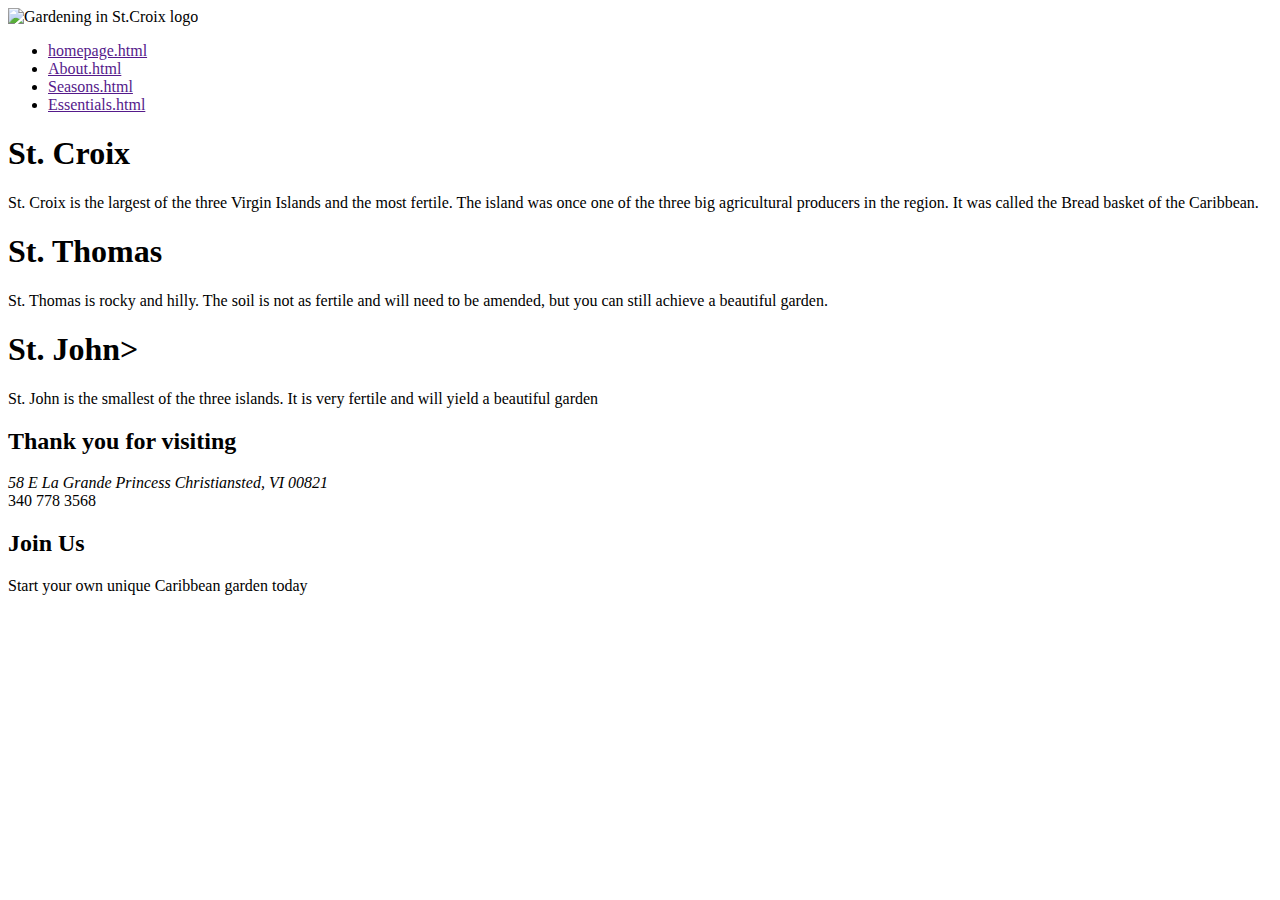
==== about.html @ eb8520f1 "Structure for Website" ====
<!DOCTYPE html>
<html lang="en">
<head>
    <meta charset="UTF-8">
    <meta name="viewport" content="width=device-width, initial-scale=1.0">
    <title>Backyard Gardening in St. Croix</title>
</head>
<body>
<header>
    <nav>
        <img src=""alt="Gardening in St.Croix logo">
        <ul>
            <li><a href=>homepage.html</a></li>
            <li><a href=>About.html</a></li>
            <li><a href=>Seasons.html</a></li>
            <li><a href=>Essentials.html</a></li>
        </ul>
    </nav>
</header>
<main>
    <div>
        <h1>St. Croix</h1>
        <p>St. Croix is the largest of the three Virgin Islands and the most fertile. 
            The island was once one of the three big agricultural producers in the region. It was called the Bread basket of the Caribbean.</p>
    </div 
    <div>
        <h1>St. Thomas</h1>
        <p>St. Thomas is rocky and hilly. The soil is not as fertile and will need to be amended, but you can still achieve a 
            beautiful garden.
        </p>
    </div>
    <div>
        <h1>St. John></h1>
        <p>St. John is the smallest of the three islands. It is very fertile and will yield a beautiful garden</p>
    </div>
    
</main>
<footer>
    <div>
        <h2> Thank you for visiting</h2>
        <address>58 E La Grande Princess Christiansted, VI 00821</address>
        <tel>340 778 3568</tel>
    </div>
    <div>
        <h2>Join Us</h2>
        <p>Start your own unique Caribbean garden today</p>
    </div>
</footer>
</body>
</html>
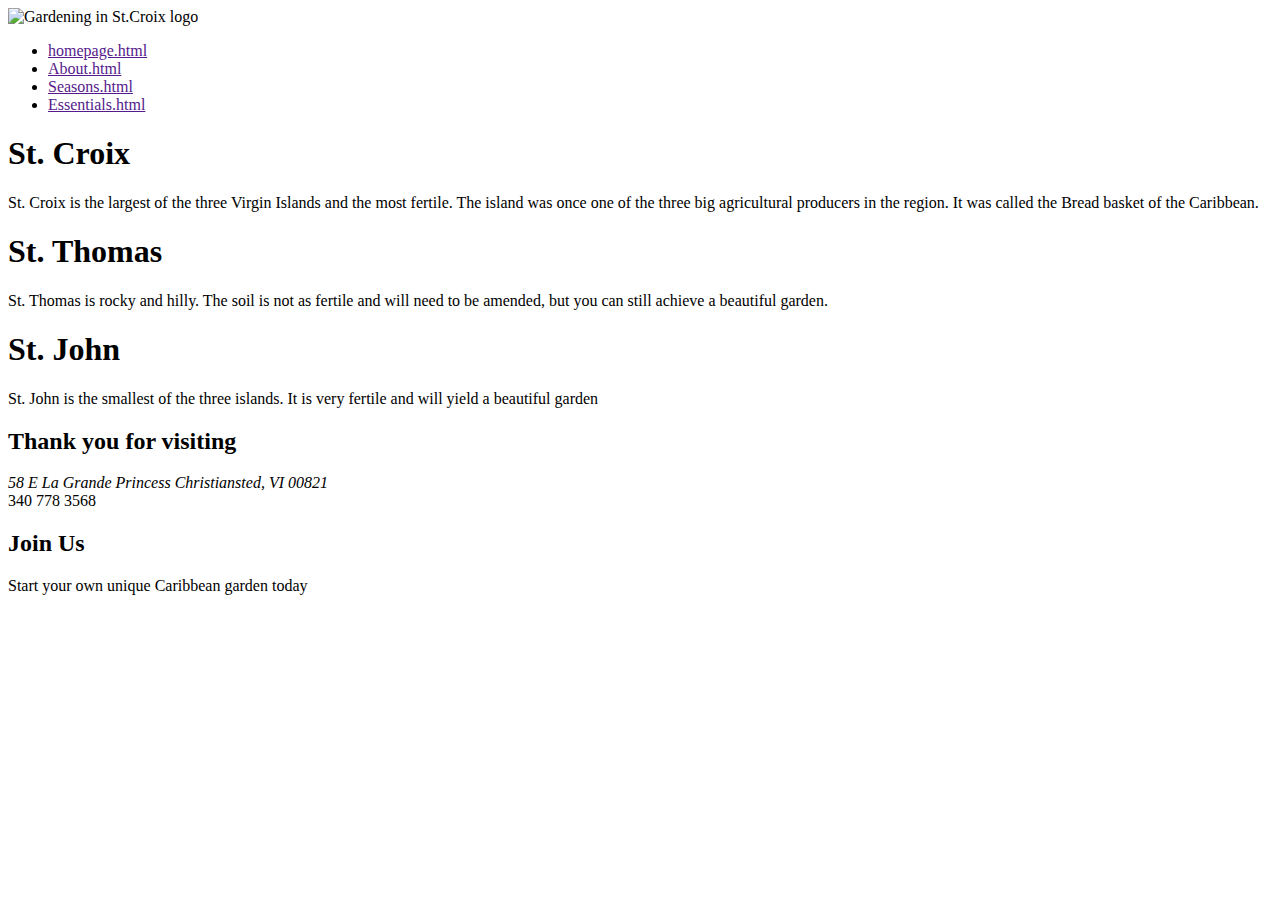
==== commit 3e36e811: "fix: html errors" ====
--- a/about.html
+++ b/about.html
@@ -8,7 +8,7 @@
 <body>
 <header>
     <nav>
-        <img src=""alt="Gardening in St.Croix logo">
+        <img src="" alt="Gardening in St.Croix logo">
         <ul>
             <li><a href=>homepage.html</a></li>
             <li><a href=>About.html</a></li>
@@ -22,7 +22,7 @@
         <h1>St. Croix</h1>
         <p>St. Croix is the largest of the three Virgin Islands and the most fertile. 
             The island was once one of the three big agricultural producers in the region. It was called the Bread basket of the Caribbean.</p>
-    </div 
+    </div>
     <div>
         <h1>St. Thomas</h1>
         <p>St. Thomas is rocky and hilly. The soil is not as fertile and will need to be amended, but you can still achieve a 
@@ -30,7 +30,7 @@
         </p>
     </div>
     <div>
-        <h1>St. John></h1>
+        <h1>St. John</h1>
         <p>St. John is the smallest of the three islands. It is very fertile and will yield a beautiful garden</p>
     </div>
     
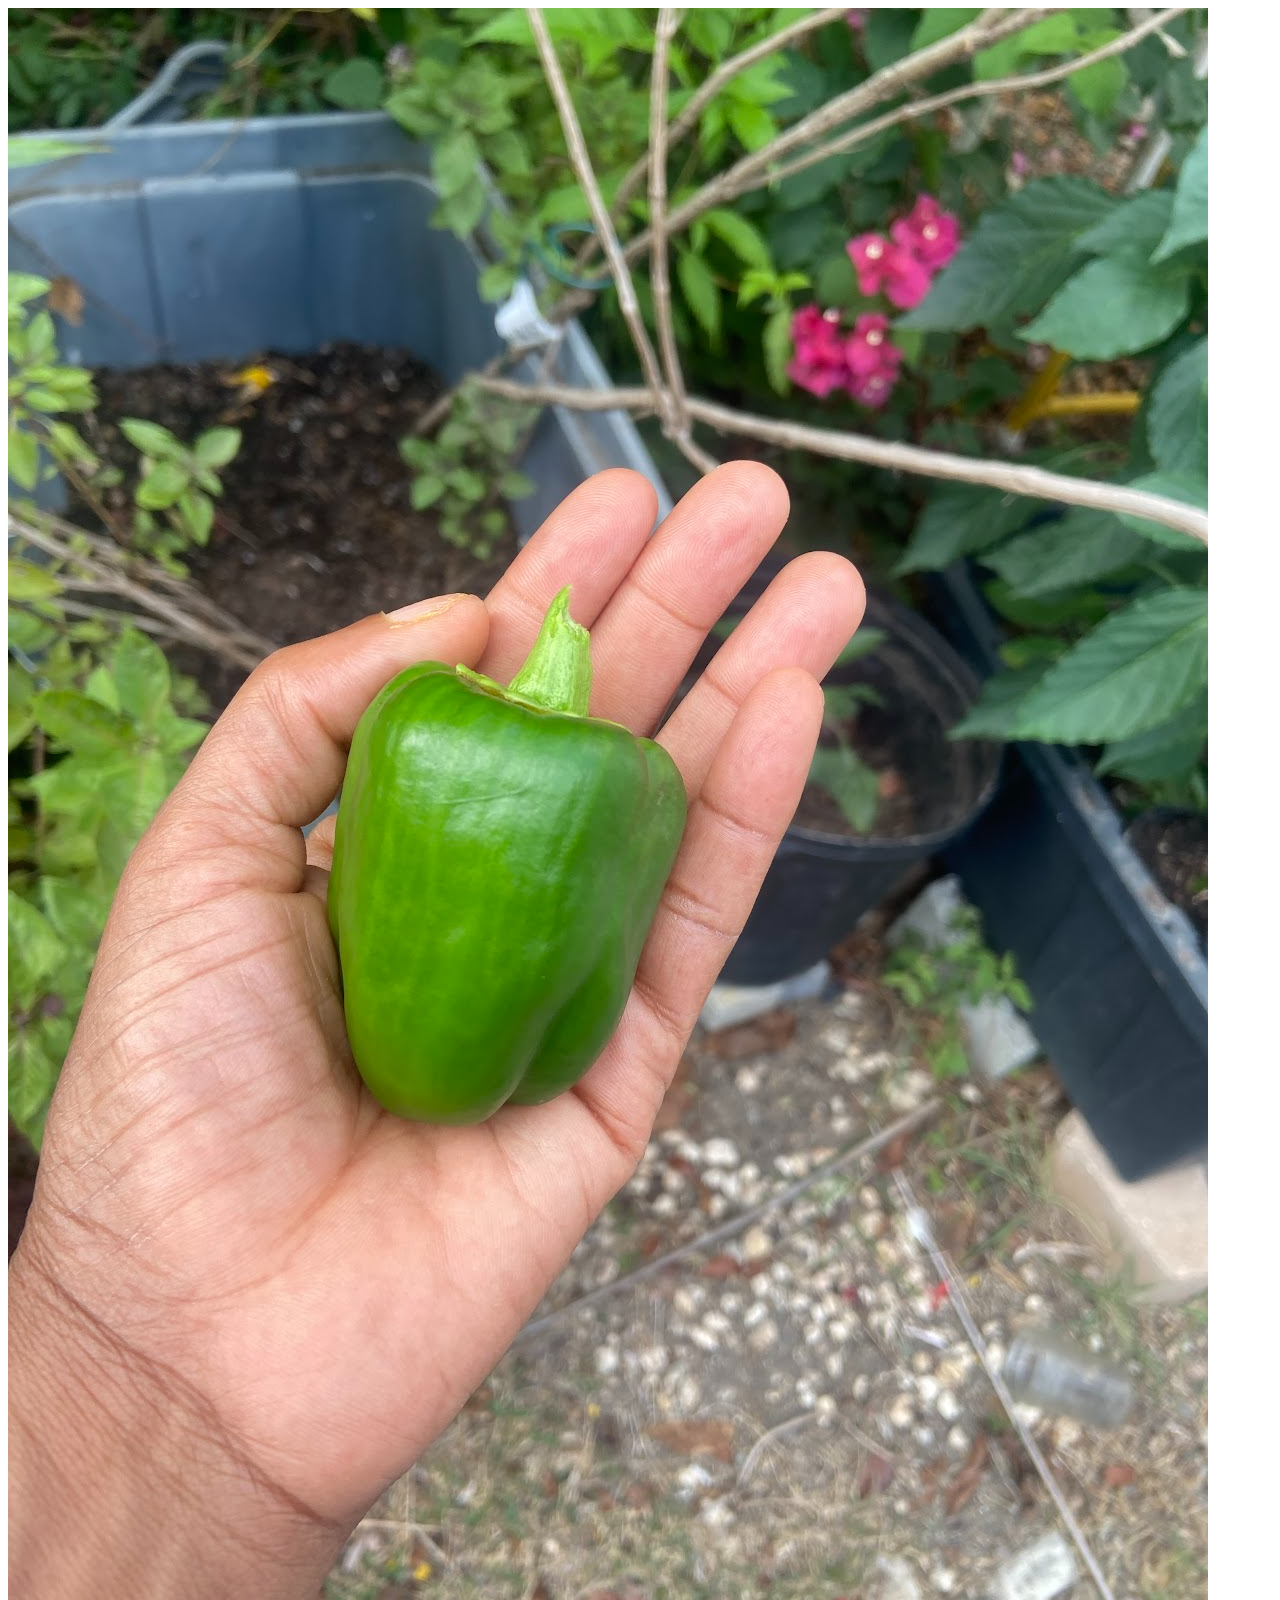
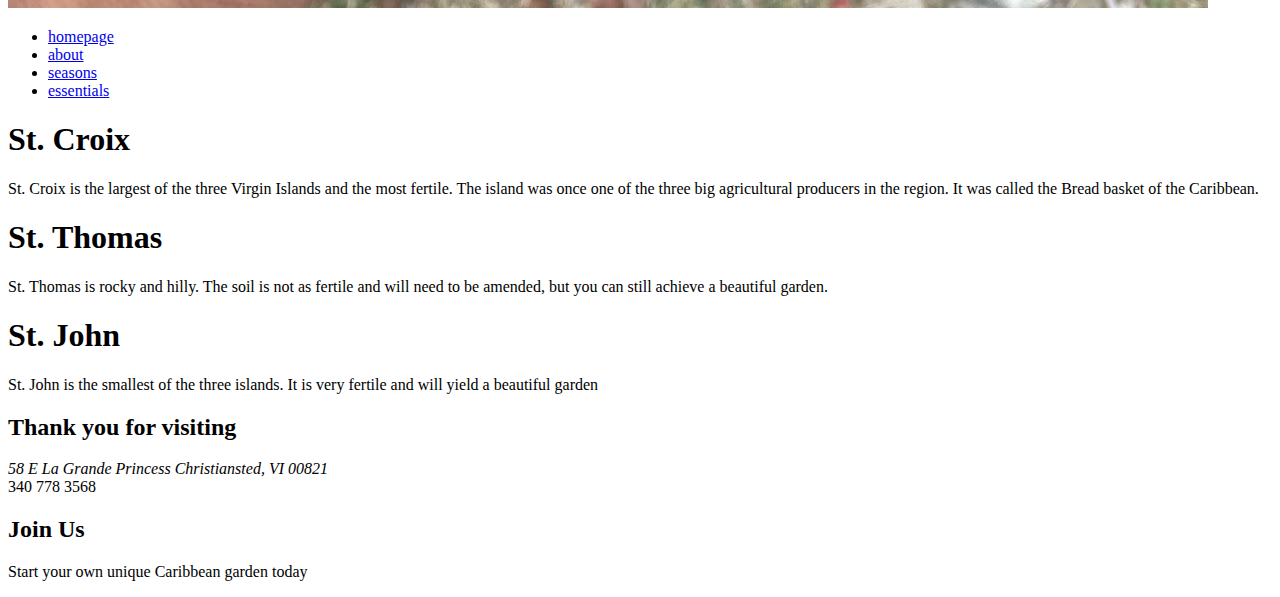
==== commit 8c30dc4e: "Corrections to Code" ====
--- a/about.html
+++ b/about.html
@@ -8,12 +8,12 @@
 <body>
 <header>
     <nav>
-        <img src="" alt="Gardening in St.Croix logo">
+        <img src="Images/bell-pepper-in-hand.png" alt="Gardening in St.Croix logo">
         <ul>
-            <li><a href=>homepage.html</a></li>
-            <li><a href=>About.html</a></li>
-            <li><a href=>Seasons.html</a></li>
-            <li><a href=>Essentials.html</a></li>
+            <li><a href="homepage.html">homepage</a></li>
+            <li><a href="about.html">about</a></li>
+            <li><a href="seasons.html">seasons</a></li>
+            <li><a href="essentials.html">essentials</a></li>
         </ul>
     </nav>
 </header>
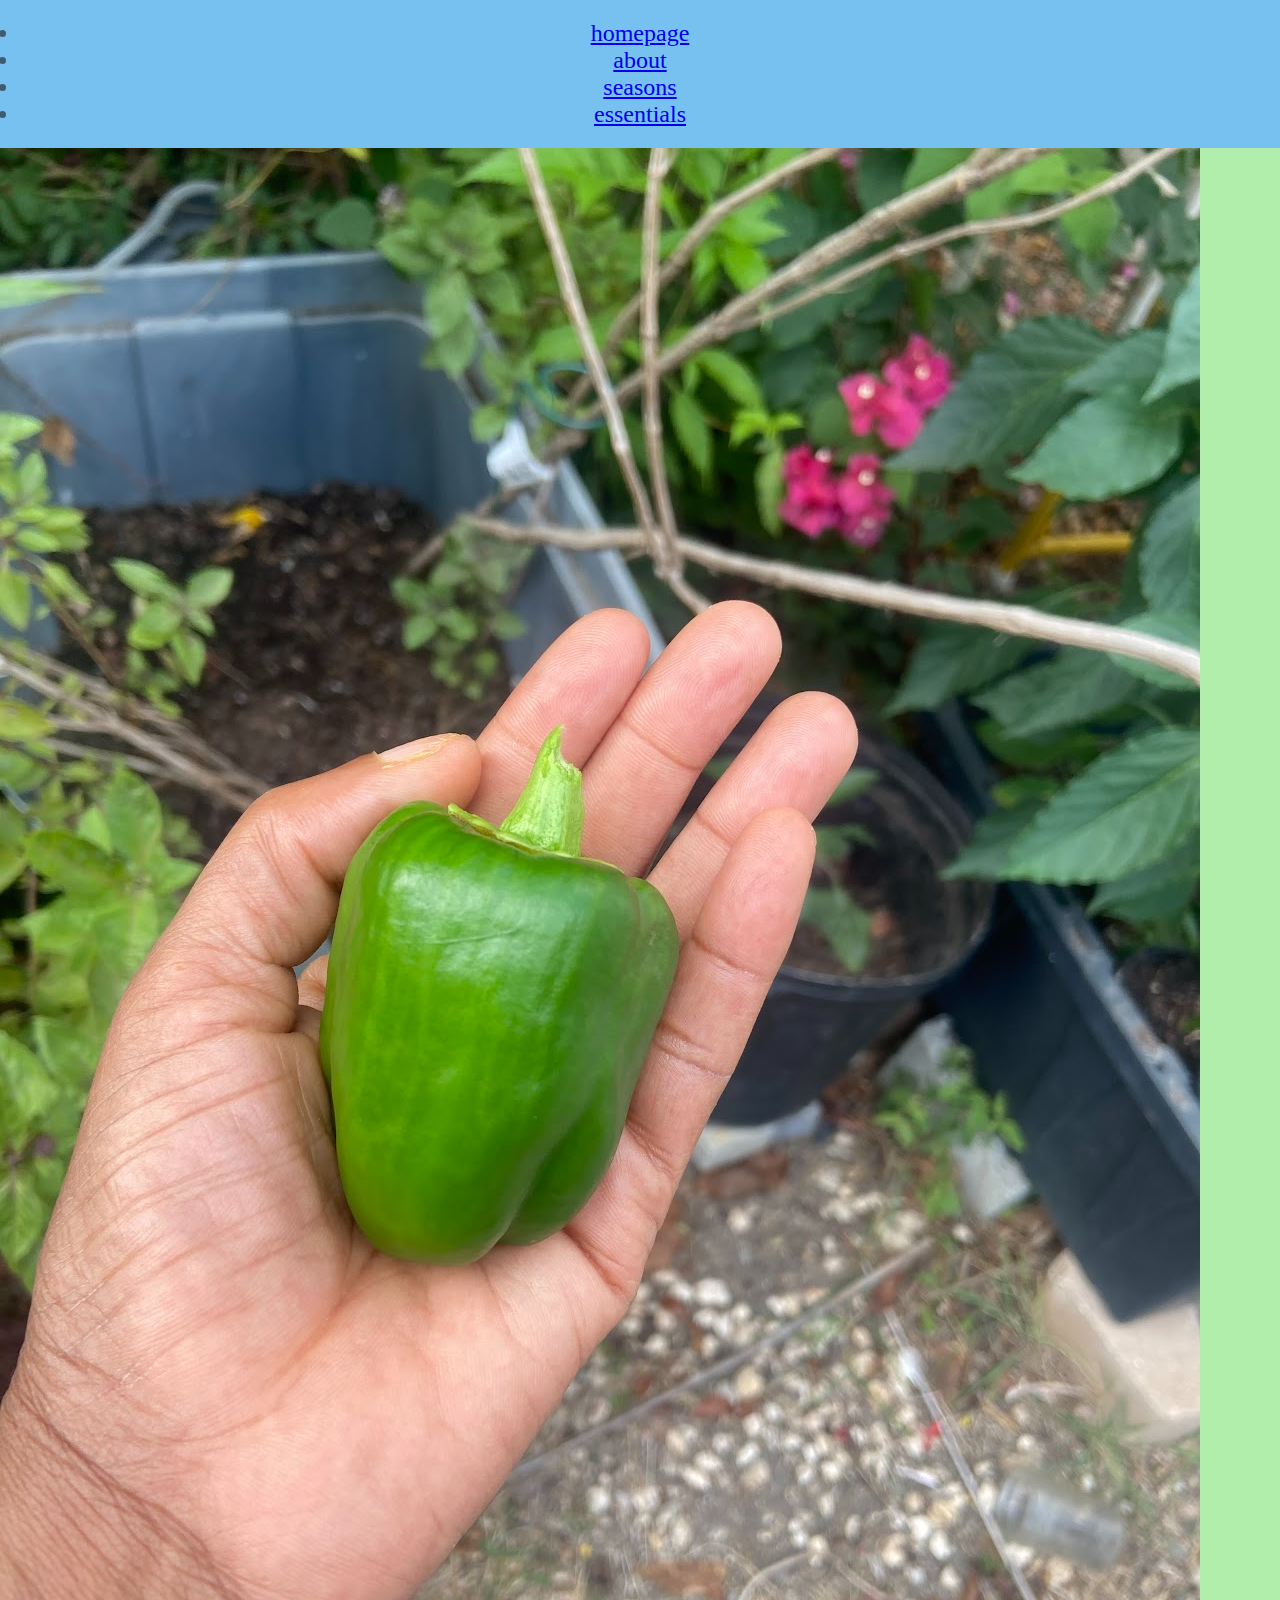
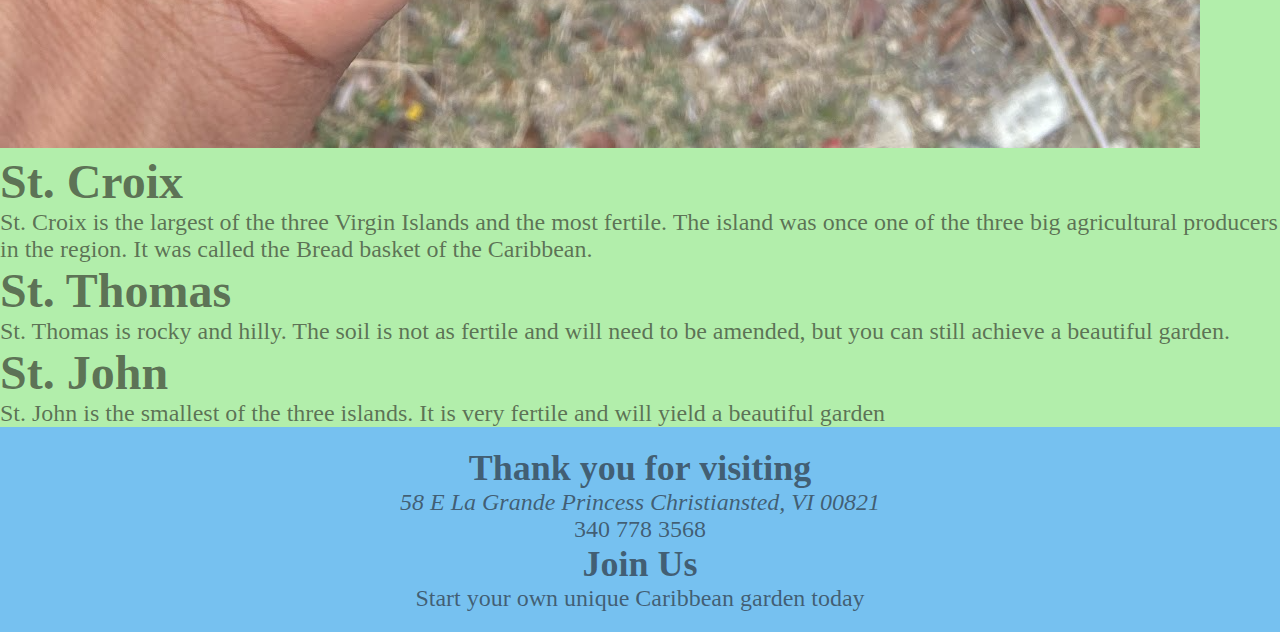
==== commit 828ed5ea: "Applied some CSS" ====
--- a/about.html
+++ b/about.html
@@ -4,21 +4,25 @@
     <meta charset="UTF-8">
     <meta name="viewport" content="width=device-width, initial-scale=1.0">
     <title>Backyard Gardening in St. Croix</title>
+    <link rel="stylesheet" href="style.css">
 </head>
 <body>
 <header>
     <nav>
-        <img src="Images/bell-pepper-in-hand.png" alt="Gardening in St.Croix logo">
+      
         <ul>
             <li><a href="homepage.html">homepage</a></li>
             <li><a href="about.html">about</a></li>
             <li><a href="seasons.html">seasons</a></li>
             <li><a href="essentials.html">essentials</a></li>
         </ul>
+     
     </nav>
+   
 </header>
 <main>
     <div>
+        <img src="Images/bell-pepper-in-hand.png" alt="Gardening in St.Croix logo"> 
         <h1>St. Croix</h1>
         <p>St. Croix is the largest of the three Virgin Islands and the most fertile. 
             The island was once one of the three big agricultural producers in the region. It was called the Bread basket of the Caribbean.</p>
--- a/style.css
+++ b/style.css
@@ -0,0 +1,76 @@
+body {
+background-color: rgb(178, 238, 171);
+font-style: Arial;
+color:rgba(27, 20, 20, 0.589);
+font-size: 24px;
+font-weight: normal;
+
+}
+
+title {border: rgb(69, 91, 14); padding-top: 0; padding-bottom:0 ;}
+
+header {
+    background-color: aquamarine;
+    text-align: center;
+    padding: 20px;
+}
+/*style the image */
+img {
+    max-width: 50;
+}
+
+*{ box-sizing: border-box;
+    padding: 0;
+    margin: 0;
+}
+
+Body {
+    margin:0
+}
+/*style the header */
+header {
+    background-color: rgb(118, 193, 240);
+padding: 20px; 
+text-align: center;
+}
+
+/*style the top navigation bar*/
+.topnav a {
+    float: left; 
+    display:block;
+    color:gray;
+    text-align: center;
+    padding: 14px 16px;
+    text-decoration: none;
+
+}
+
+/*style the topnav links */
+.topnav a {
+    float:left;
+    display: block;
+    color:azure;
+    text-align:center;
+    padding: 14px 16 px;
+    text-decoration: none;
+}
+
+/* change the color on hover */
+.topnav {
+    align-self: hover;
+color: lime;
+}
+
+.container {
+    column-count: 3;
+    column-width: 20px;
+    column-width: 4px dotted rgb (79. 185. 227);
+}
+
+{}
+/*style the footer */
+footer {
+    background-color: rgb(118, 193, 240);
+padding: 20px; 
+text-align: center;
+}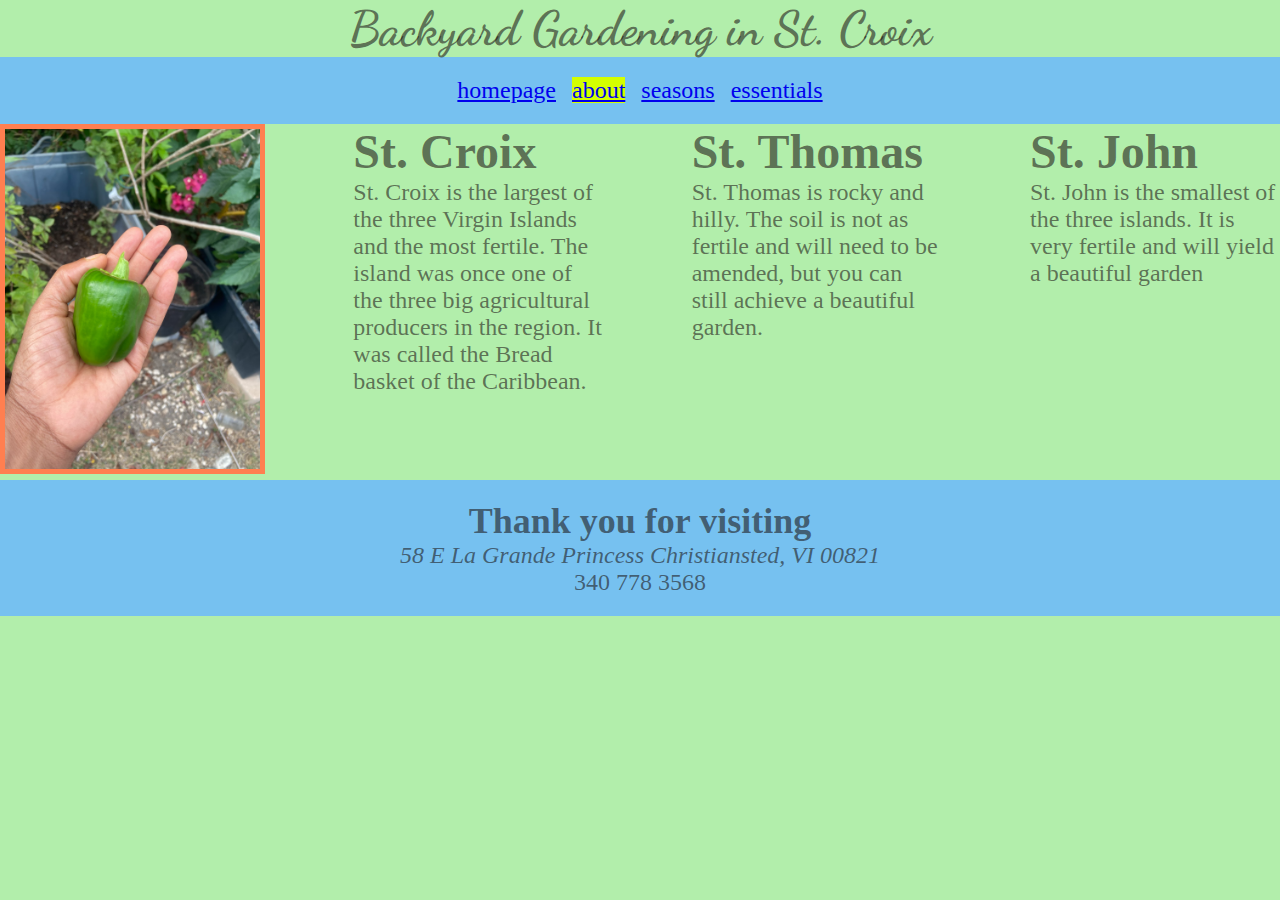
==== commit 68283614: "Final Copy for CSS" ====
--- a/about.html
+++ b/about.html
@@ -5,14 +5,19 @@
     <meta name="viewport" content="width=device-width, initial-scale=1.0">
     <title>Backyard Gardening in St. Croix</title>
     <link rel="stylesheet" href="style.css">
+    <link rel="preconnect" href="https://fonts.googleapis.com">
+    <link rel="preconnect" href="https://fonts.gstatic.com" crossorigin>
+    <link href="https://fonts.googleapis.com/css2?family=Dancing+Script&display=swap" rel="stylesheet">
 </head>
 <body>
+    <h1 class="title">Backyard Gardening in St. Croix</h1>
+
 <header>
     <nav>
       
-        <ul>
-            <li><a href="homepage.html">homepage</a></li>
-            <li><a href="about.html">about</a></li>
+        <ul class="top nav">
+            <li><a href="index.html">homepage</a></li>
+            <li><a href="about.html" class="active">about</a></li>
             <li><a href="seasons.html">seasons</a></li>
             <li><a href="essentials.html">essentials</a></li>
         </ul>
@@ -20,35 +25,37 @@
     </nav>
    
 </header>
-<main>
+<main class="main-columns">
     <div>
-        <img src="Images/bell-pepper-in-hand.png" alt="Gardening in St.Croix logo"> 
+            <img src="Images/bell-pepper-in-hand.png" alt="Gardening in St.Croix logo" class="main-image bordered">
+            
+        </div>
+    
+    <div class="information">
         <h1>St. Croix</h1>
         <p>St. Croix is the largest of the three Virgin Islands and the most fertile. 
             The island was once one of the three big agricultural producers in the region. It was called the Bread basket of the Caribbean.</p>
     </div>
-    <div>
+    <div class="information">
         <h1>St. Thomas</h1>
         <p>St. Thomas is rocky and hilly. The soil is not as fertile and will need to be amended, but you can still achieve a 
             beautiful garden.
         </p>
     </div>
-    <div>
+    <div class="information">
         <h1>St. John</h1>
         <p>St. John is the smallest of the three islands. It is very fertile and will yield a beautiful garden</p>
     </div>
     
 </main>
 <footer>
-    <div>
+    <div class="closing">
         <h2> Thank you for visiting</h2>
         <address>58 E La Grande Princess Christiansted, VI 00821</address>
         <tel>340 778 3568</tel>
     </div>
-    <div>
-        <h2>Join Us</h2>
-        <p>Start your own unique Caribbean garden today</p>
-    </div>
+   
 </footer>
 </body>
+
 </html>
--- a/style.css
+++ b/style.css
@@ -1,44 +1,84 @@
 body {
-background-color: rgb(178, 238, 171);
-font-style: Arial;
-color:rgba(27, 20, 20, 0.589);
-font-size: 24px;
-font-weight: normal;
+    background-color: rgb(178, 238, 171);
+    font-style: Arial;
+    color: rgba(27, 20, 20, 0.589);
+    font-size: 24px;
+    font-weight: normal;
 
 }
 
-title {border: rgb(69, 91, 14); padding-top: 0; padding-bottom:0 ;}
+title {
+    border: rgb(69, 91, 14);
+    padding-top: 0;
+    padding-bottom: 0;
+}
 
 header {
     background-color: aquamarine;
     text-align: center;
     padding: 20px;
 }
+
 /*style the image */
 img {
-    max-width: 50;
+    max-width: 100%;
+    max-height: 100%;
 }
 
-*{ box-sizing: border-box;
+.main-image {
+    height: 350px;
+    width: 250;
+}
+
+
+
+
+
+.title {
+    font-family: 'Dancing Script', cursive;
+    text-align: center;
+}
+
+.nav {
+    list-style: none;
+    display: flex;
+    gap: 1rem;
+    justify-content: center;
+}
+
+.intro {
+    display: flex;
+    align-items: center;
+    justify-content: center;
+    gap: 1rem;
+}
+
+.intro-text {
+    max-width: 500px;
+}
+
+* {
+    box-sizing: border-box;
     padding: 0;
     margin: 0;
 }
 
 Body {
-    margin:0
+    margin: 0
 }
+
 /*style the header */
 header {
     background-color: rgb(118, 193, 240);
-padding: 20px; 
-text-align: center;
+    padding: 20px;
+    text-align: center;
 }
 
 /*style the top navigation bar*/
 .topnav a {
-    float: left; 
-    display:block;
-    color:gray;
+    float: left;
+    display: block;
+    color: gray;
     text-align: center;
     padding: 14px 16px;
     text-decoration: none;
@@ -47,30 +87,54 @@
 
 /*style the topnav links */
 .topnav a {
-    float:left;
+    float: left;
     display: block;
-    color:azure;
-    text-align:center;
+    color: azure;
+    text-align: center;
     padding: 14px 16 px;
     text-decoration: none;
 }
 
 /* change the color on hover */
-.topnav {
-    align-self: hover;
-color: lime;
+.top a:hover {
+    color: rgb(111, 19, 88);
 }
 
-.container {
-    column-count: 3;
-    column-width: 20px;
-    column-width: 4px dotted rgb (79. 185. 227);
+.active {
+    background-color: rgb(212, 255, 0);
 }
 
-{}
+.main-columns {
+    display: flex;
+    justify-content: space-between;
+    gap: 1rem;
+}
+
+.bordered {
+    background-color: antiquewhite;
+    border: 5px solid coral
+}
+
+.information {
+    float:left;
+    height:250x;
+    width:250px;
+    
+}
+
+.essential {
+width:50px;
+}
+
+
+.closing {
+    max-height: fit-content;
+    min-width: none;
+}
+
 /*style the footer */
 footer {
     background-color: rgb(118, 193, 240);
-padding: 20px; 
-text-align: center;
+    padding: 20px;
+    text-align: center;
 }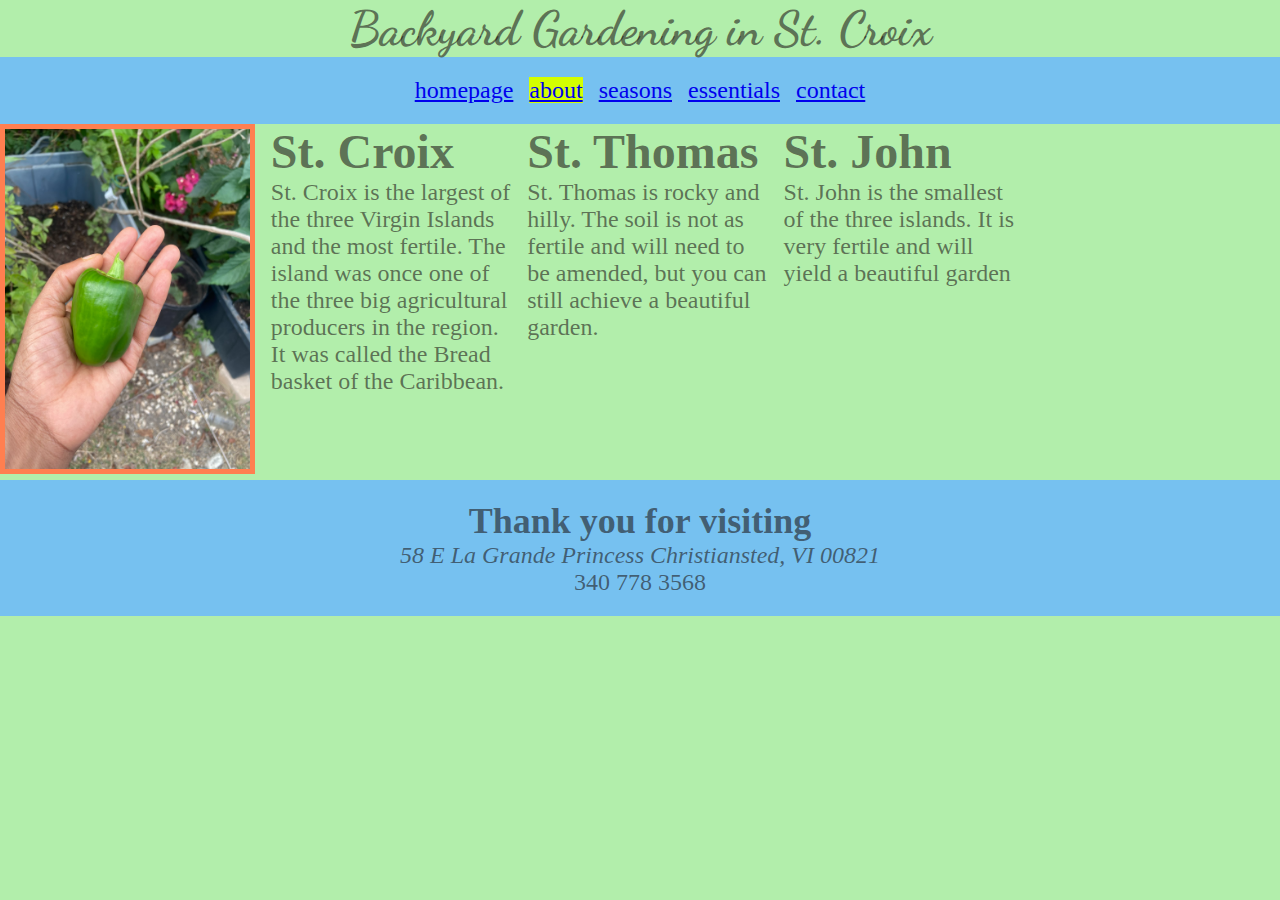
==== commit 6b9a8a12: "Contact Page added" ====
--- a/about.html
+++ b/about.html
@@ -20,6 +20,7 @@
             <li><a href="about.html" class="active">about</a></li>
             <li><a href="seasons.html">seasons</a></li>
             <li><a href="essentials.html">essentials</a></li>
+            <li><a href="contact.html">contact</a></li>
         </ul>
      
     </nav>
--- a/style.css
+++ b/style.css
@@ -137,4 +137,87 @@
     background-color: rgb(118, 193, 240);
     padding: 20px;
     text-align: center;
-}+}
+
+
+main {
+  width: 80%;
+}
+
+form {
+  width: 50%;
+  margin: 3em auto;
+}
+
+label {
+  display: block;
+  font-weight: 700;
+}
+
+.form-input {
+  border: 2px solid #ccc;
+  font-family: sans-serif;
+  font-size: 16px;
+  font-weight: 400;
+  padding: 1em;
+  margin-bottom: 1.5em;
+  width: 100%;
+  border-radius: 4px;
+  box-sizing: border-box;
+}
+
+.form-input:focus {
+  outline: none;
+  border: 2px solid #1565C0;
+}
+
+textarea {
+  height: 150px;
+  resize: vertical;
+}
+
+[type="submit"] {
+  width: 100%;
+  background: #1565C0;
+  color: #fff;
+  border-radius: 4px;
+  border: 0;
+  cursor: pointer;
+  font-size: 1.5em;
+  font-weight: 700;
+  text-transform: uppercase;
+  letter-spacing: 1px;
+  padding: .5em;
+}
+
+[type="submit"]:hover {
+  background: #0D47A1;
+  cursor: pointer;
+}
+
+.error {
+  border-color: #c62840;
+}
+
+.error-message {
+  margin-top: -1em;
+  margin-bottom: 1em;
+  color: #C62840;
+}
+
+form {
+    /* Center the form on the page */
+    margin: 0 auto;
+    width: 400px;
+    /* Form outline */
+    padding: 1em;
+    border: 1px solid #ccc;
+    border-radius: 1em;
+  }
+
+  label {
+    /* Uniform size & alignment */
+    display: inline-block;
+    width: 90px;
+    text-align: right;
+  }